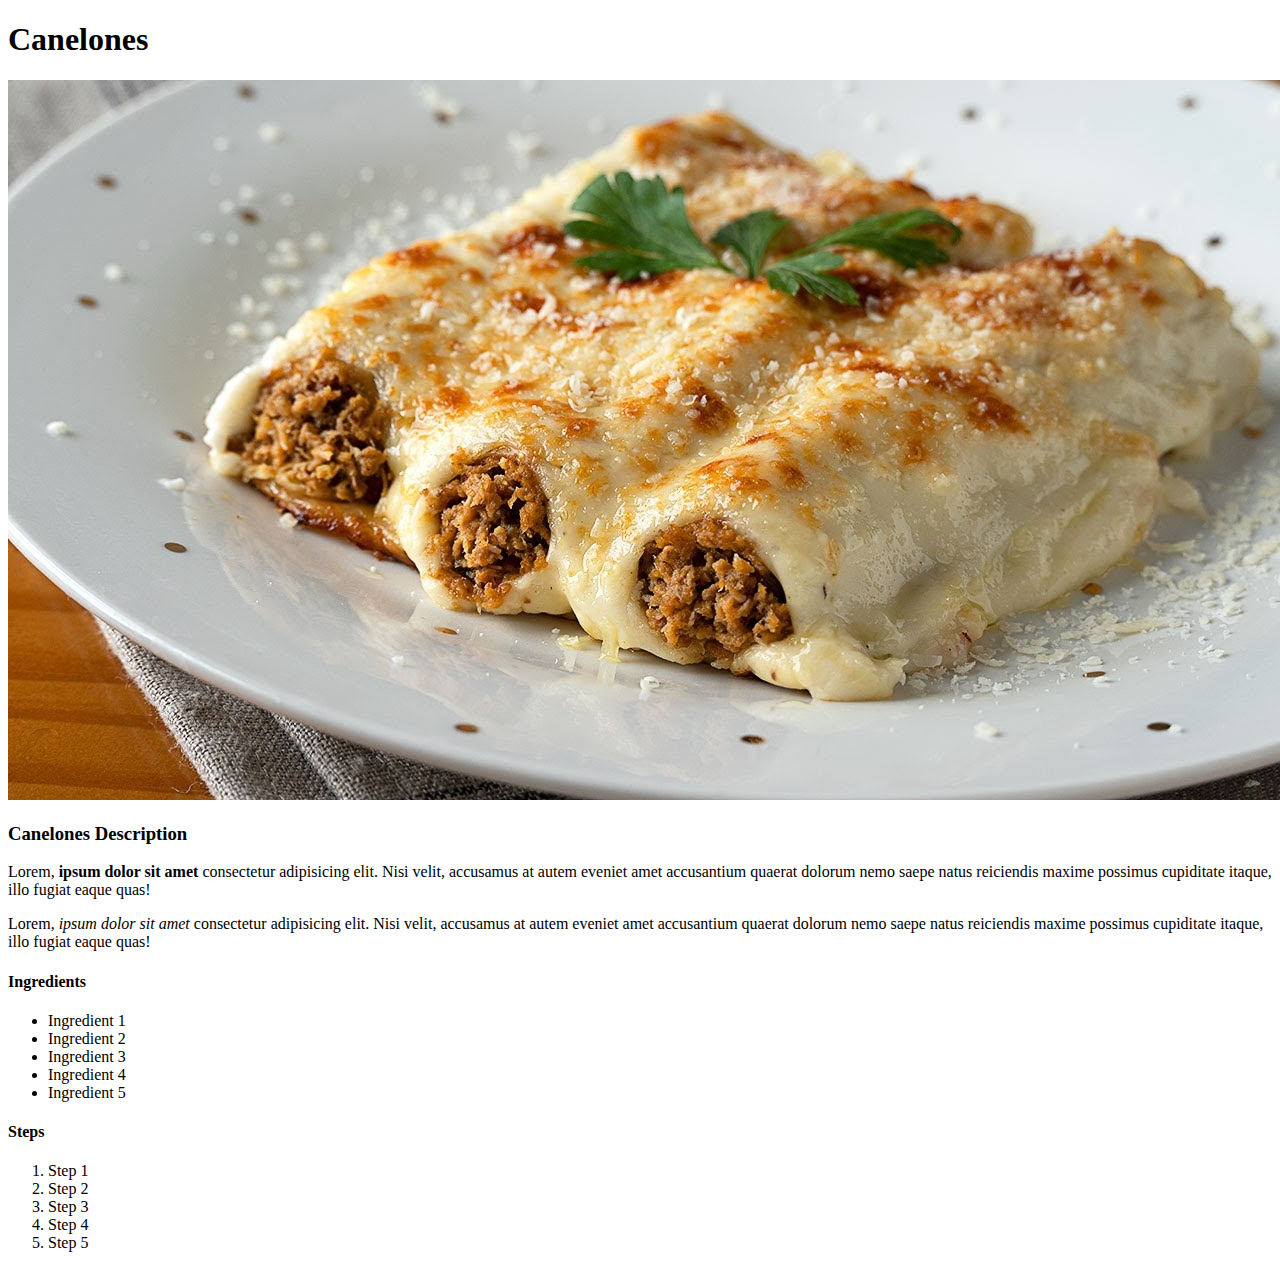
==== recipes/canelones.html @ 98928085 "Build the main structure of the page" ====
<!DOCTYPE html>
<html lang="en">
    <head>
        <meta charset="UTF-8">
        <title>My Second Webpage</title>
    </head>

    <body>
        <h1>Canelones</h1>

        <img src="./canelones.jpg" alt="Canelones Image">

        <h3>Canelones Description</h3>
        <p>Lorem, <b>ipsum dolor sit amet</b> consectetur adipisicing elit. 
           Nisi velit, accusamus at autem eveniet amet accusantium quaerat
           dolorum nemo saepe natus reiciendis maxime possimus cupiditate
           itaque, illo fugiat eaque quas!</p>
        <p>Lorem, <i>ipsum dolor sit amet</i> consectetur adipisicing elit. 
           Nisi velit, accusamus at autem eveniet amet accusantium quaerat
           dolorum nemo saepe natus reiciendis maxime possimus cupiditate
           itaque, illo fugiat eaque quas!</p>

        <h4>Ingredients</h4>
        <ul>
            <li>Ingredient 1</li>
            <li>Ingredient 2</li>
            <li>Ingredient 3</li>
            <li>Ingredient 4</li>
            <li>Ingredient 5</li>
        </ul>

        <h4>Steps</h4>
        <ol>
            <li>Step 1</li>
            <li>Step 2</li>
            <li>Step 3</li>
            <li>Step 4</li>
            <li>Step 5</li>
        </ol>
    </body>
</html>
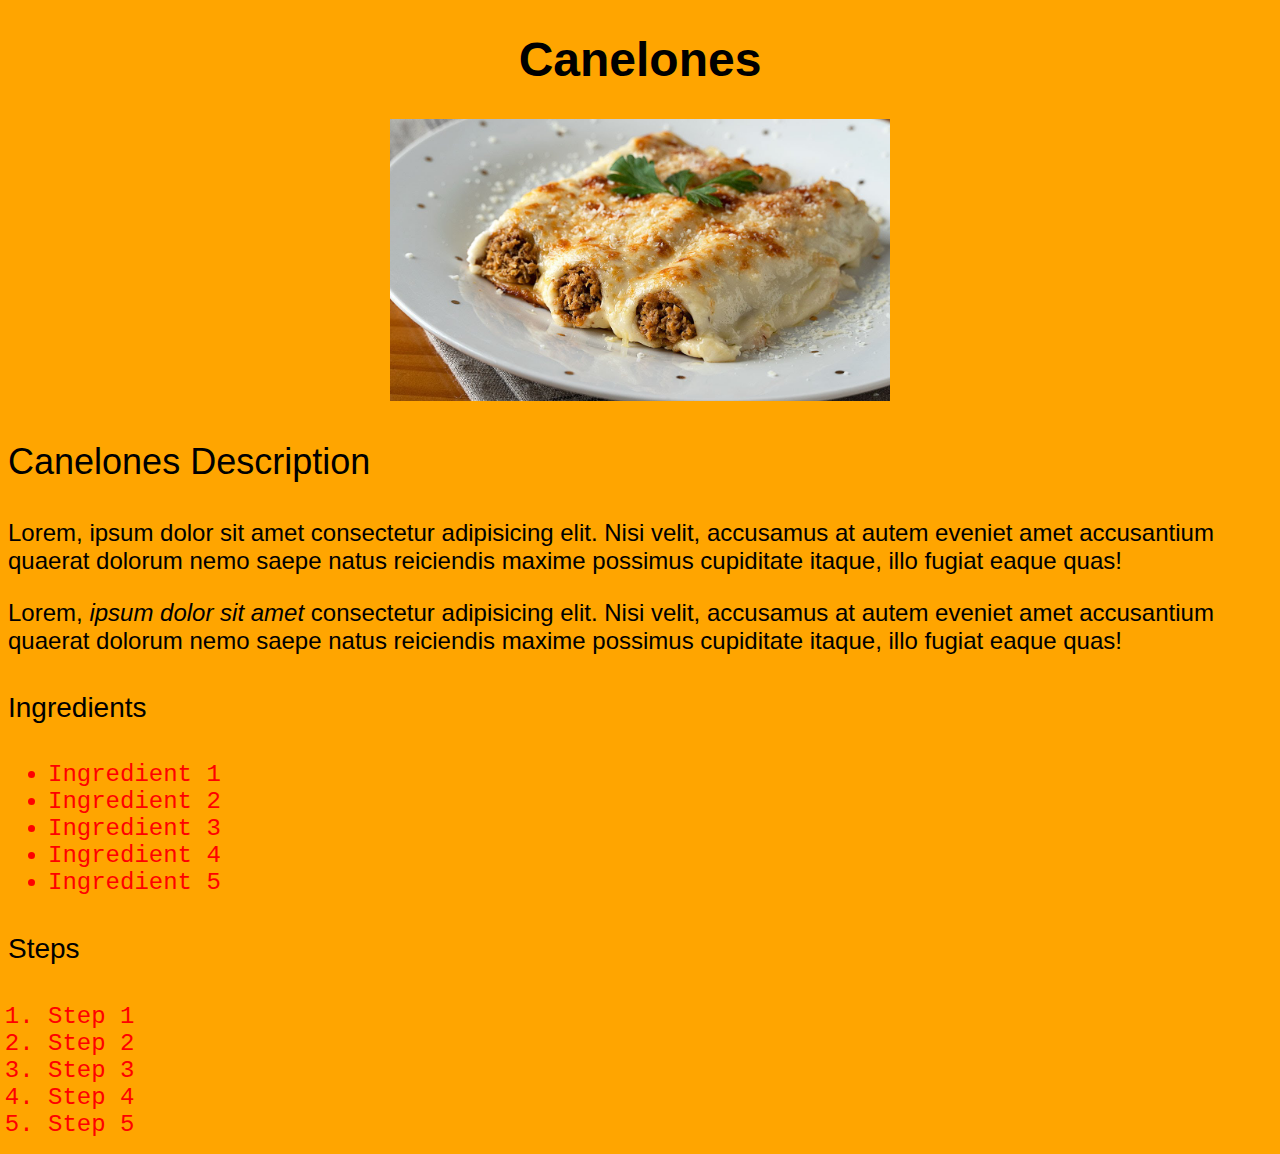
==== commit 06fa294a: "Just forgot to upload the other files" ====
--- a/recipes/canelones.html
+++ b/recipes/canelones.html
@@ -3,12 +3,13 @@
     <head>
         <meta charset="UTF-8">
         <title>My Second Webpage</title>
+        <link rel="stylesheet" href="../style.css">
     </head>
 
     <body>
         <h1>Canelones</h1>
 
-        <img src="./canelones.jpg" alt="Canelones Image">
+        <div style="text-align: center;"><img src="./canelones.jpg" alt="Canelones Image"></div>
 
         <h3>Canelones Description</h3>
         <p>Lorem, <b>ipsum dolor sit amet</b> consectetur adipisicing elit. 
--- a/style.css
+++ b/style.css
@@ -0,0 +1,45 @@
+*{
+    background-color: orange;
+}
+img{
+    height: auto;
+    width: 500px;
+}
+h1{
+    font-family: 'Lucida Sans', 'Lucida Sans Regular', 'Lucida Grande', 'Lucida Sans Unicode', Geneva, Verdana, sans-serif;
+    font-size: 48px;
+    font-weight: bold;
+    text-align: center;
+}
+h3{
+    font-family: 'Franklin Gothic Medium', 'Arial Narrow', Arial, sans-serif;
+    font-size: 36px;
+    font-weight: 500;
+    text-align: left;
+}
+h4{
+    font-family: 'Gill Sans', 'Gill Sans MT', Calibri, 'Trebuchet MS', sans-serif;
+    font-size: 28px;
+    font-weight: 400;
+    text-align: left;
+}
+p{
+    font-family: 'Segoe UI', Tahoma, Geneva, Verdana, sans-serif;
+    font-size: 24px;
+    font-weight: 300;
+    text-align: left;
+}
+ul li{
+    color: red;
+    font-family: 'Courier New', Courier, monospace;
+    font-size: 24px;
+    font-weight: 300;
+    text-align: left;
+}
+ol li{
+    color: red;
+    font-family: 'Courier New', Courier, monospace;
+    font-size: 24px;
+    font-weight: 300;
+    text-align: left;
+}